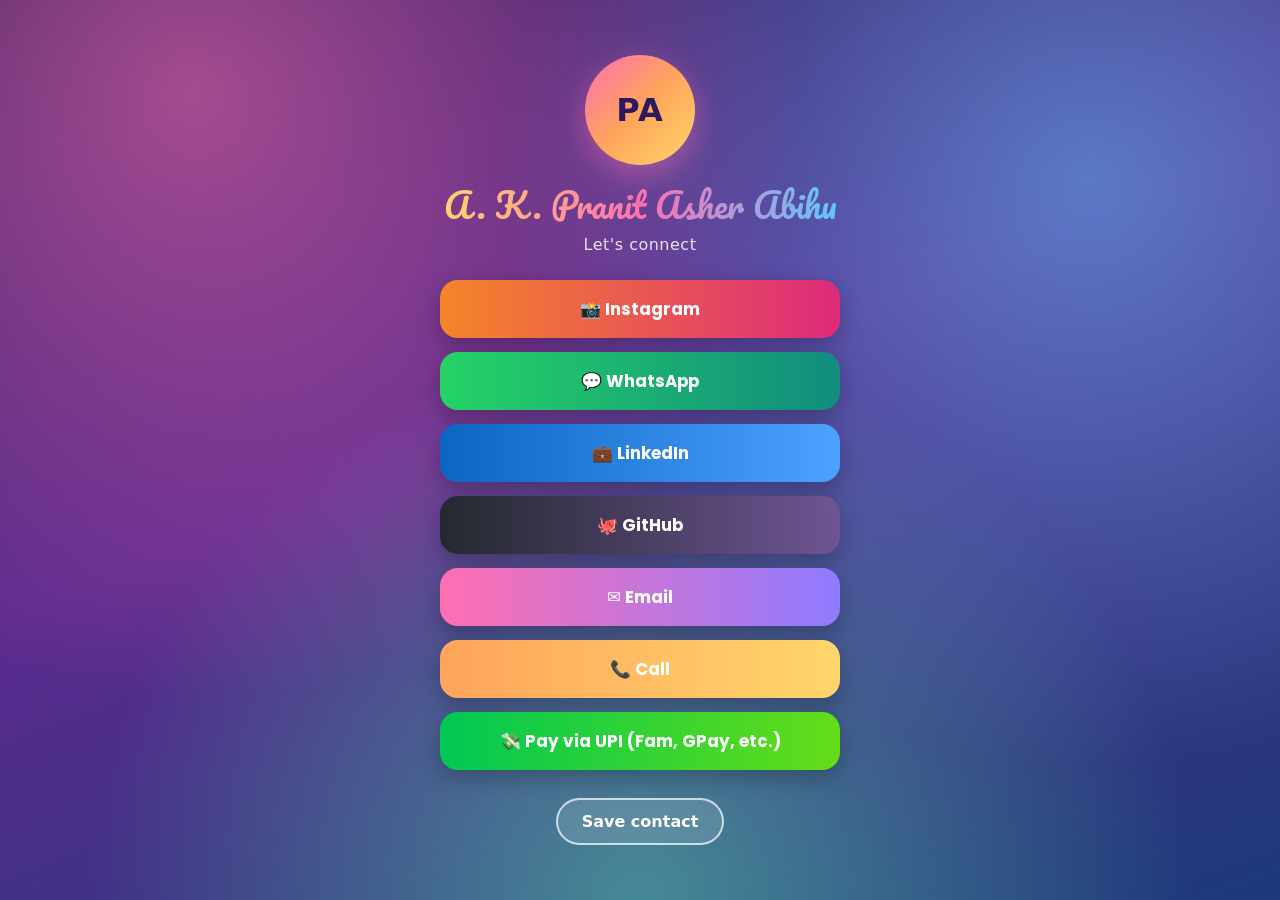
==== connect/index.html @ 3458e964 "Use Pacifico and Poppins fonts on connect page Co-Authored-By: Claude Haiku 5.5 <noreply@anthropic.c" ====
<!DOCTYPE html>
<html lang="en">
<head>
  <meta charset="UTF-8" />
  <meta name="viewport" content="width=device-width, initial-scale=1.0" />
  <title>Pranit Asher Abihu · Connect</title>
  <link rel="preconnect" href="https://fonts.googleapis.com" />
  <link rel="preconnect" href="https://fonts.gstatic.com" crossorigin />
  <link href="https://fonts.googleapis.com/css2?family=Pacifico&family=Poppins:wght@600;700&display=swap" rel="stylesheet" />
  <link rel="stylesheet" href="style.css" />
</head>
<body>
  <main class="wrap">
    <div class="avatar">PA<img src="photo.jpg" alt="Pranit Asher Abihu" onerror="this.remove()"></div>
    <h1>A. K. Pranit Asher Abihu</h1>
    <p class="sub">Let's connect</p>

    <nav class="links">
      <a class="instagram" href="https://www.instagram.com/may.be_pranit" target="_blank" rel="noopener">📸 Instagram</a>
      <a class="whatsapp" href="https://wa.me/919445033990" target="_blank" rel="noopener">💬 WhatsApp</a>
      <a class="linkedin" href="https://www.linkedin.com/in/pranit-asher-abihu-a-k-" target="_blank" rel="noopener">💼 LinkedIn</a>
      <a class="github" href="https://github.com/abihuFalca" target="_blank" rel="noopener">🐙 GitHub</a>
      <a class="email" href="mailto:akpranit6@gmail.com">✉️ Email</a>
      <a class="phone" href="tel:+919445033990">📞 Call</a>
      <a class="pay" href="upi://pay?pa=9445033990@fam&pn=A%20K%20Pranit%20Asher%20Abihu&cu=INR">💸 Pay via UPI (Fam, GPay, etc.)</a>
    </nav>

    <a class="save" href="contact.vcf" download="Pranit_Asher_Abihu.vcf">Save contact</a>
  </main>
</body>
</html>
---- connect/style.css ----
* { box-sizing: border-box; margin: 0; padding: 0; }

:root {
  --pink: #ff6fb1;
  --orange: #ffa45b;
  --yellow: #ffd66b;
  --purple: #8f7bff;
  --blue: #5ec8ff;
  --green: #5ff0b0;
}

body {
  font-family: "Segoe UI", system-ui, -apple-system, Roboto, Arial, sans-serif;
  min-height: 100vh;
  display: flex;
  align-items: center;
  justify-content: center;
  padding: 28px 20px;
  color: #fff;
  background:
    radial-gradient(circle at 15% 10%, rgba(255, 111, 177, 0.55), transparent 45%),
    radial-gradient(circle at 85% 20%, rgba(94, 200, 255, 0.5), transparent 45%),
    radial-gradient(circle at 50% 100%, rgba(95, 240, 176, 0.45), transparent 50%),
    linear-gradient(160deg, #2b1b5c 0%, #5b2a8f 45%, #1d3a7a 100%);
  background-attachment: fixed;
}

.wrap {
  width: 100%;
  max-width: 400px;
  text-align: center;
}

.avatar {
  width: 110px; height: 110px; margin: 0 auto 18px;
  border-radius: 50%;
  background: linear-gradient(135deg, var(--pink), var(--orange), var(--yellow));
  padding: 4px;
  box-shadow: 0 10px 30px rgba(255, 111, 177, 0.45);
  display: flex; align-items: center; justify-content: center;
  font-size: 2rem; font-weight: 800; color: #2b1b5c;
  letter-spacing: 1px;
}

h1 {
  font-family: "Pacifico", cursive;
  font-size: 2.1rem; font-weight: 400; line-height: 1.3;
  background: linear-gradient(90deg, var(--yellow), var(--pink), var(--blue));
  -webkit-background-clip: text; background-clip: text; color: transparent;
}

.avatar { position: relative; overflow: hidden; }
.avatar img {
  position: absolute; inset: 0;
  width: 100%; height: 100%;
  border-radius: 50%; object-fit: cover;
}

.sub {
  margin: 8px 0 26px;
  color: rgba(255, 255, 255, 0.85);
  font-size: 1rem;
  letter-spacing: 0.5px;
}

.links { display: flex; flex-direction: column; gap: 14px; }

.links a {
  font-family: "Poppins", system-ui, sans-serif;
  display: flex; align-items: center; justify-content: center; gap: 10px;
  padding: 16px 20px;
  border-radius: 18px;
  color: #fff;
  text-decoration: none;
  font-weight: 700;
  font-size: 1.05rem;
  background: linear-gradient(90deg, var(--c1), var(--c2));
  box-shadow: 0 8px 22px rgba(0, 0, 0, 0.25);
  transition: transform 0.15s ease, box-shadow 0.15s ease, filter 0.15s ease;
}
.links a:hover {
  transform: translateY(-3px) scale(1.01);
  box-shadow: 0 14px 28px rgba(0, 0, 0, 0.3);
  filter: brightness(1.08);
  text-decoration: none;
}
.links a:active { transform: scale(0.98); }

/* Each button gets its own colour pair */
.instagram { --c1: #f58529; --c2: #dd2a7b; }
.whatsapp  { --c1: #25d366; --c2: #128c7e; }
.linkedin  { --c1: #0a66c2; --c2: #4ea1ff; }
.github    { --c1: #24292f; --c2: #6e5494; }
.email     { --c1: #ff6fb1; --c2: #8f7bff; }
.phone     { --c1: #ffa45b; --c2: #ffd66b; color: #2b1b5c; }
.pay       { --c1: #00c853; --c2: #64dd17; }

.save {
  display: inline-block;
  margin-top: 28px;
  padding: 12px 24px;
  border-radius: 999px;
  border: 2px solid rgba(255, 255, 255, 0.7);
  color: #fff;
  text-decoration: none;
  font-weight: 700;
  background: rgba(255, 255, 255, 0.12);
  backdrop-filter: blur(6px);
  transition: background 0.15s ease;
}
.save:hover { background: rgba(255, 255, 255, 0.25); text-decoration: none; }
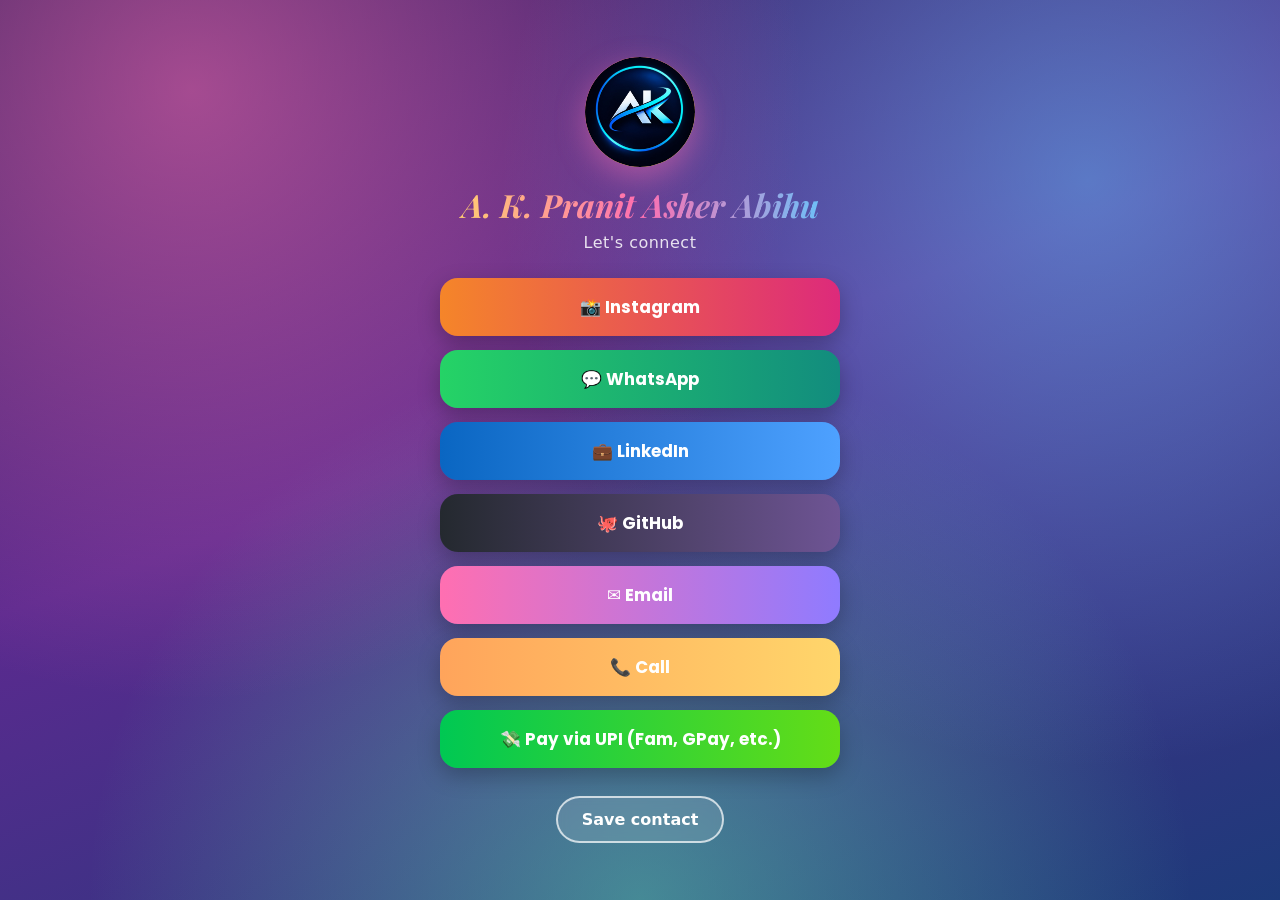
==== commit 42ee2b48: "Switch name to Playfair Display and show logo as fallback picture Co-Authored-By: Claude Haiku 5.5 <" ====
--- a/connect/index.html
+++ b/connect/index.html
@@ -6,12 +6,12 @@
   <title>Pranit Asher Abihu · Connect</title>
   <link rel="preconnect" href="https://fonts.googleapis.com" />
   <link rel="preconnect" href="https://fonts.gstatic.com" crossorigin />
-  <link href="https://fonts.googleapis.com/css2?family=Pacifico&family=Poppins:wght@600;700&display=swap" rel="stylesheet" />
+  <link href="https://fonts.googleapis.com/css2?family=Playfair+Display:ital,wght@0,700;1,700&family=Poppins:wght@600;700&display=swap" rel="stylesheet" />
   <link rel="stylesheet" href="style.css" />
 </head>
 <body>
   <main class="wrap">
-    <div class="avatar">PA<img src="photo.jpg" alt="Pranit Asher Abihu" onerror="this.remove()"></div>
+    <div class="avatar">PA<img src="photo.jpg" alt="Pranit Asher Abihu" onerror="this.onerror=null;this.src='logo.jpg'"></div>
     <h1>A. K. Pranit Asher Abihu</h1>
     <p class="sub">Let's connect</p>
 
--- a/connect/style.css
+++ b/connect/style.css
@@ -43,8 +43,8 @@
 }
 
 h1 {
-  font-family: "Pacifico", cursive;
-  font-size: 2.1rem; font-weight: 400; line-height: 1.3;
+  font-family: "Playfair Display", Georgia, serif;
+  font-size: 2rem; font-weight: 700; font-style: italic; line-height: 1.25;
   background: linear-gradient(90deg, var(--yellow), var(--pink), var(--blue));
   -webkit-background-clip: text; background-clip: text; color: transparent;
 }
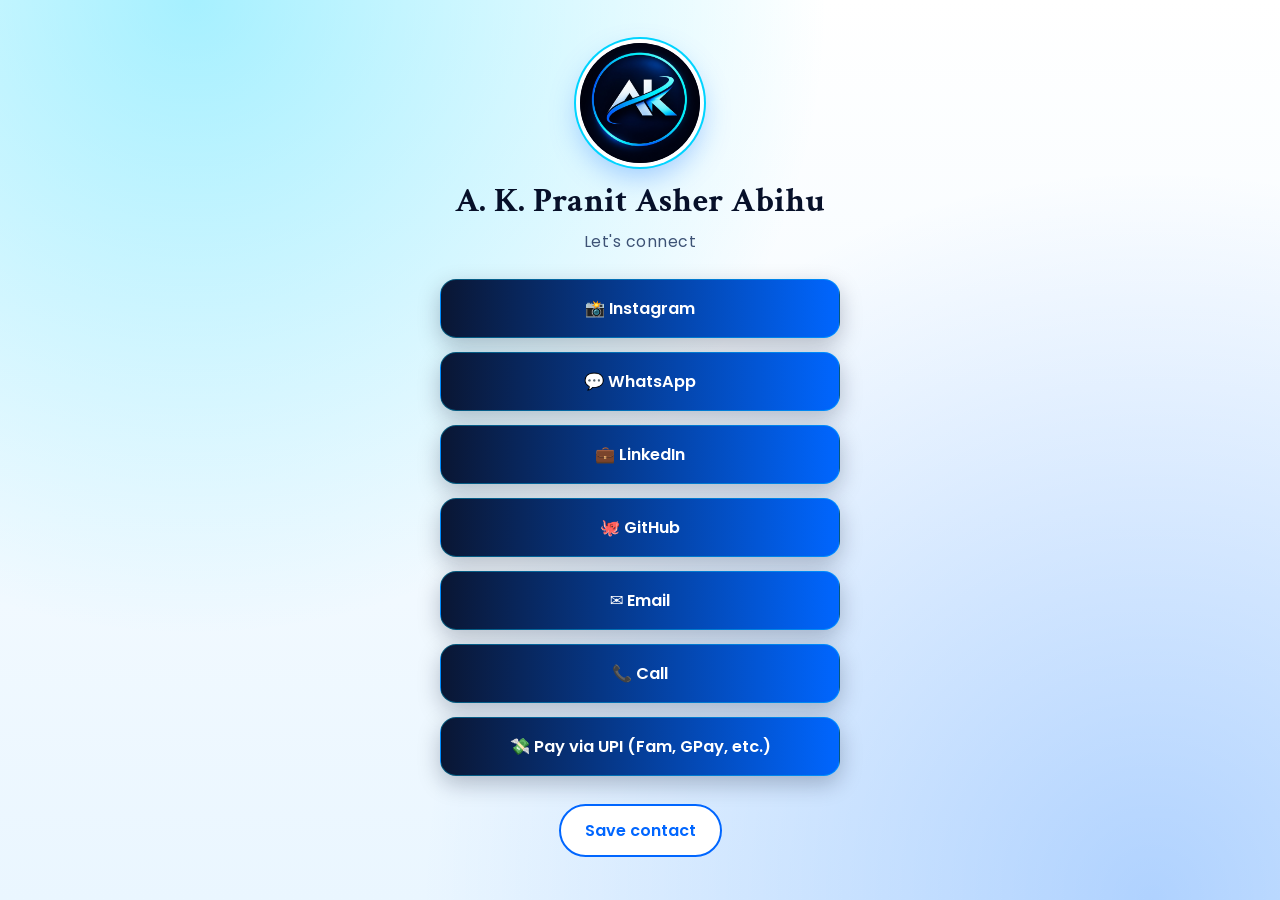
==== commit b776fca7: "Restyle connect page to match logo colours and use Book Antique font Co-Authored-By: Claude Haiku 5." ====
--- a/connect/index.html
+++ b/connect/index.html
@@ -6,7 +6,7 @@
   <title>Pranit Asher Abihu · Connect</title>
   <link rel="preconnect" href="https://fonts.googleapis.com" />
   <link rel="preconnect" href="https://fonts.gstatic.com" crossorigin />
-  <link href="https://fonts.googleapis.com/css2?family=Playfair+Display:ital,wght@0,700;1,700&family=Poppins:wght@600;700&display=swap" rel="stylesheet" />
+  <link href="https://fonts.googleapis.com/css2?family=Crimson+Text:wght@600;700&family=Poppins:wght@400;600;700&display=swap" rel="stylesheet" />
   <link rel="stylesheet" href="style.css" />
 </head>
 <body>
--- a/connect/style.css
+++ b/connect/style.css
@@ -1,27 +1,26 @@
 * { box-sizing: border-box; margin: 0; padding: 0; }
 
 :root {
-  --pink: #ff6fb1;
-  --orange: #ffa45b;
-  --yellow: #ffd66b;
-  --purple: #8f7bff;
-  --blue: #5ec8ff;
-  --green: #5ff0b0;
+  --navy: #071029;
+  --navy-2: #0a1633;
+  --blue: #0066ff;
+  --cyan: #00d4ff;
+  --ice: #eaf6ff;
+  --muted: #3d5275;
 }
 
 body {
-  font-family: "Segoe UI", system-ui, -apple-system, Roboto, Arial, sans-serif;
+  font-family: "Poppins", system-ui, sans-serif;
   min-height: 100vh;
   display: flex;
   align-items: center;
   justify-content: center;
   padding: 28px 20px;
-  color: #fff;
+  color: var(--navy);
   background:
-    radial-gradient(circle at 15% 10%, rgba(255, 111, 177, 0.55), transparent 45%),
-    radial-gradient(circle at 85% 20%, rgba(94, 200, 255, 0.5), transparent 45%),
-    radial-gradient(circle at 50% 100%, rgba(95, 240, 176, 0.45), transparent 50%),
-    linear-gradient(160deg, #2b1b5c 0%, #5b2a8f 45%, #1d3a7a 100%);
+    radial-gradient(circle at 15% 0%, rgba(0, 212, 255, 0.35), transparent 45%),
+    radial-gradient(circle at 90% 100%, rgba(0, 102, 255, 0.25), transparent 50%),
+    linear-gradient(180deg, #ffffff 0%, var(--ice) 100%);
   background-attachment: fixed;
 }
 
@@ -32,80 +31,73 @@
 }
 
 .avatar {
-  width: 110px; height: 110px; margin: 0 auto 18px;
+  position: relative; overflow: hidden;
+  width: 120px; height: 120px; margin: 0 auto 18px;
   border-radius: 50%;
-  background: linear-gradient(135deg, var(--pink), var(--orange), var(--yellow));
+  background: var(--navy);
   padding: 4px;
-  box-shadow: 0 10px 30px rgba(255, 111, 177, 0.45);
+  box-shadow: 0 0 0 4px #ffffff, 0 0 0 6px var(--cyan), 0 12px 30px rgba(0, 102, 255, 0.35);
   display: flex; align-items: center; justify-content: center;
-  font-size: 2rem; font-weight: 800; color: #2b1b5c;
-  letter-spacing: 1px;
+  font-size: 2rem; font-weight: 700; color: var(--cyan);
 }
-
-h1 {
-  font-family: "Playfair Display", Georgia, serif;
-  font-size: 2rem; font-weight: 700; font-style: italic; line-height: 1.25;
-  background: linear-gradient(90deg, var(--yellow), var(--pink), var(--blue));
-  -webkit-background-clip: text; background-clip: text; color: transparent;
-}
-
-.avatar { position: relative; overflow: hidden; }
 .avatar img {
   position: absolute; inset: 0;
   width: 100%; height: 100%;
   border-radius: 50%; object-fit: cover;
 }
 
+/* Book Antique first (on Windows); fallbacks look similar on other devices */
+h1 {
+  font-family: "Book Antique", "Palatino Linotype", "Book Antiqua", Palatino, "Crimson Text", Georgia, serif;
+  font-size: 2.1rem; font-weight: 700; line-height: 1.2;
+  color: var(--navy);
+  letter-spacing: 0.3px;
+}
+
 .sub {
   margin: 8px 0 26px;
-  color: rgba(255, 255, 255, 0.85);
-  font-size: 1rem;
+  color: var(--muted);
+  font-size: 0.98rem;
   letter-spacing: 0.5px;
 }
 
 .links { display: flex; flex-direction: column; gap: 14px; }
 
 .links a {
-  font-family: "Poppins", system-ui, sans-serif;
   display: flex; align-items: center; justify-content: center; gap: 10px;
   padding: 16px 20px;
-  border-radius: 18px;
-  color: #fff;
+  border-radius: 16px;
+  color: #ffffff;
   text-decoration: none;
-  font-weight: 700;
-  font-size: 1.05rem;
-  background: linear-gradient(90deg, var(--c1), var(--c2));
-  box-shadow: 0 8px 22px rgba(0, 0, 0, 0.25);
+  font-weight: 600;
+  font-size: 1.02rem;
+  background: linear-gradient(90deg, var(--navy-2), var(--blue));
+  box-shadow: 0 8px 22px rgba(7, 16, 41, 0.25);
+  border: 1px solid rgba(0, 212, 255, 0.35);
   transition: transform 0.15s ease, box-shadow 0.15s ease, filter 0.15s ease;
 }
 .links a:hover {
-  transform: translateY(-3px) scale(1.01);
-  box-shadow: 0 14px 28px rgba(0, 0, 0, 0.3);
-  filter: brightness(1.08);
+  transform: translateY(-3px);
+  box-shadow: 0 14px 28px rgba(0, 102, 255, 0.35);
+  filter: brightness(1.1);
   text-decoration: none;
 }
 .links a:active { transform: scale(0.98); }
 
-/* Each button gets its own colour pair */
-.instagram { --c1: #f58529; --c2: #dd2a7b; }
-.whatsapp  { --c1: #25d366; --c2: #128c7e; }
-.linkedin  { --c1: #0a66c2; --c2: #4ea1ff; }
-.github    { --c1: #24292f; --c2: #6e5494; }
-.email     { --c1: #ff6fb1; --c2: #8f7bff; }
-.phone     { --c1: #ffa45b; --c2: #ffd66b; color: #2b1b5c; }
-.pay       { --c1: #00c853; --c2: #64dd17; }
+/* Pay and Call use the logo's cyan for emphasis */
+.pay   { background: linear-gradient(90deg, var(--blue), var(--cyan)); }
+.phone { background: linear-gradient(90deg, var(--cyan), #7fe9ff); color: var(--navy); }
 
 .save {
   display: inline-block;
   margin-top: 28px;
   padding: 12px 24px;
   border-radius: 999px;
-  border: 2px solid rgba(255, 255, 255, 0.7);
-  color: #fff;
+  border: 2px solid var(--blue);
+  color: var(--blue);
   text-decoration: none;
-  font-weight: 700;
-  background: rgba(255, 255, 255, 0.12);
-  backdrop-filter: blur(6px);
+  font-weight: 600;
+  background: #ffffff;
   transition: background 0.15s ease;
 }
-.save:hover { background: rgba(255, 255, 255, 0.25); text-decoration: none; }
+.save:hover { background: var(--ice); text-decoration: none; }
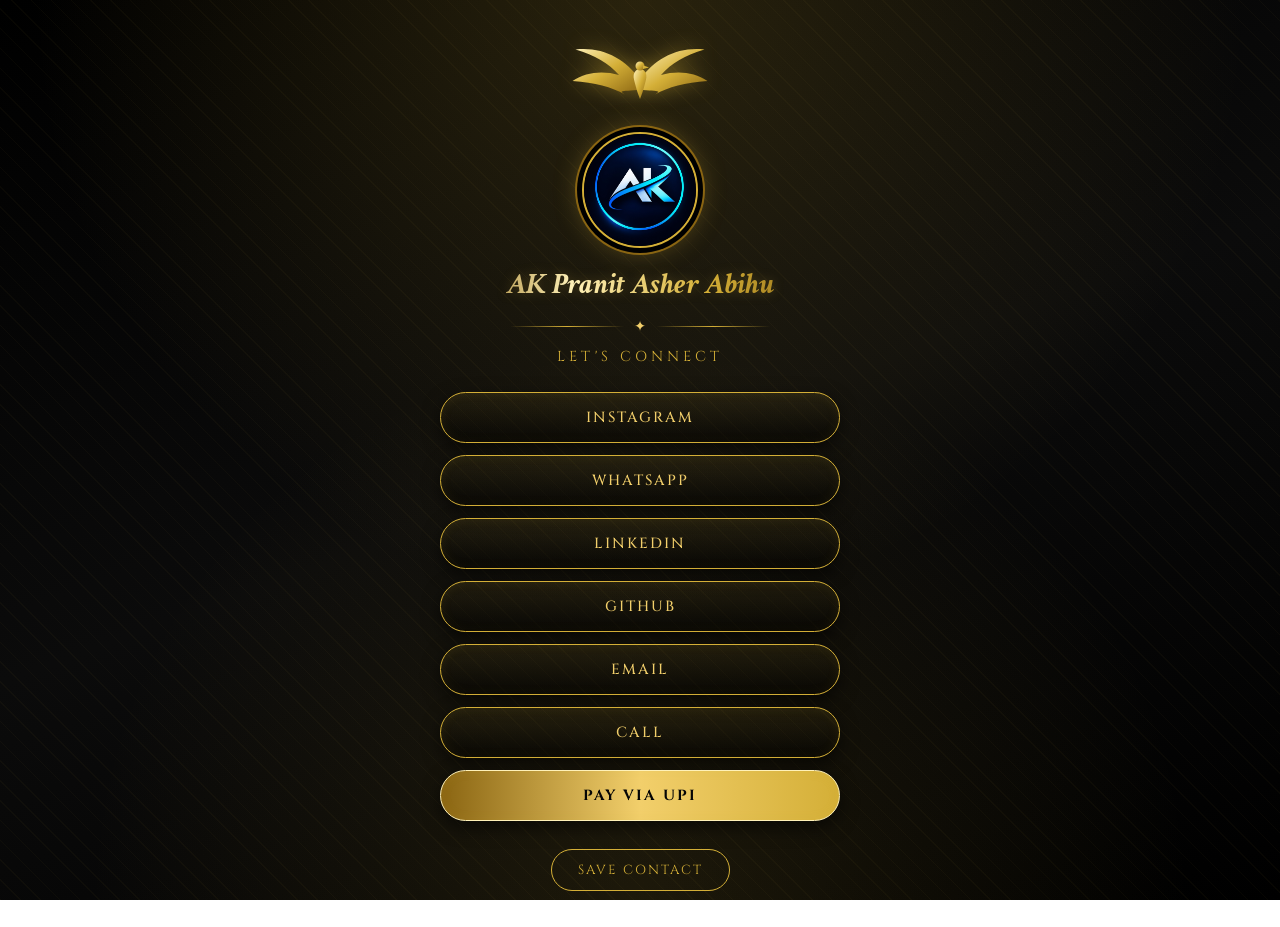
==== commit 7c265a55: "Restyle connect page in black and gold with bird emblem Co-Authored-By: Claude Haiku 5.5 <noreply@an" ====
--- a/connect/index.html
+++ b/connect/index.html
@@ -3,26 +3,51 @@
 <head>
   <meta charset="UTF-8" />
   <meta name="viewport" content="width=device-width, initial-scale=1.0" />
-  <title>Pranit Asher Abihu · Connect</title>
+  <title>AK Pranit Asher Abihu · Connect</title>
   <link rel="preconnect" href="https://fonts.googleapis.com" />
   <link rel="preconnect" href="https://fonts.gstatic.com" crossorigin />
-  <link href="https://fonts.googleapis.com/css2?family=Crimson+Text:wght@600;700&family=Poppins:wght@400;600;700&display=swap" rel="stylesheet" />
+  <link href="https://fonts.googleapis.com/css2?family=Cinzel:wght@500;700&family=Crimson+Text:ital,wght@0,600;1,600;1,700&family=Poppins:wght@400;600&display=swap" rel="stylesheet" />
   <link rel="stylesheet" href="style.css" />
 </head>
 <body>
   <main class="wrap">
-    <div class="avatar">PA<img src="photo.jpg" alt="Pranit Asher Abihu" onerror="this.onerror=null;this.src='logo.jpg'"></div>
-    <h1>A. K. Pranit Asher Abihu</h1>
-    <p class="sub">Let's connect</p>
+
+    <!-- Gold bird emblem -->
+    <svg class="bird" viewBox="0 0 200 120" aria-hidden="true">
+      <defs>
+        <linearGradient id="g" x1="0" y1="0" x2="1" y2="1">
+          <stop offset="0" stop-color="#fff1b8" />
+          <stop offset="0.5" stop-color="#d4af37" />
+          <stop offset="1" stop-color="#8a6512" />
+        </linearGradient>
+      </defs>
+      <!-- left wing -->
+      <path d="M100 58 C80 30 50 14 14 18 C40 26 58 36 72 52 C50 46 28 48 10 60 C40 62 62 68 80 78 C70 72 78 74 96 72 Z" fill="url(#g)" />
+      <!-- right wing -->
+      <path d="M100 58 C120 30 150 14 186 18 C160 26 142 36 128 52 C150 46 172 48 190 60 C160 62 138 68 120 78 C130 72 122 74 104 72 Z" fill="url(#g)" />
+      <!-- body and head -->
+      <path d="M100 44 C94 44 90 50 92 58 C94 66 96 74 100 84 C104 74 106 66 108 58 C110 50 106 44 100 44 Z" fill="url(#g)" />
+      <circle cx="100" cy="40" r="6" fill="url(#g)" />
+      <path d="M104 39 L112 42 L104 44 Z" fill="#d4af37" />
+    </svg>
+
+    <div class="avatar">
+      <span>AK</span>
+      <img src="photo.jpg" alt="AK Pranit Asher Abihu" onerror="this.onerror=null;this.src='logo.jpg'" />
+    </div>
+
+    <h1>AK Pranit Asher Abihu</h1>
+    <div class="divider"><span>✦</span></div>
+    <p class="sub">Let's Connect</p>
 
     <nav class="links">
-      <a class="instagram" href="https://www.instagram.com/may.be_pranit" target="_blank" rel="noopener">📸 Instagram</a>
-      <a class="whatsapp" href="https://wa.me/919445033990" target="_blank" rel="noopener">💬 WhatsApp</a>
-      <a class="linkedin" href="https://www.linkedin.com/in/pranit-asher-abihu-a-k-" target="_blank" rel="noopener">💼 LinkedIn</a>
-      <a class="github" href="https://github.com/abihuFalca" target="_blank" rel="noopener">🐙 GitHub</a>
-      <a class="email" href="mailto:akpranit6@gmail.com">✉️ Email</a>
-      <a class="phone" href="tel:+919445033990">📞 Call</a>
-      <a class="pay" href="upi://pay?pa=9445033990@fam&pn=A%20K%20Pranit%20Asher%20Abihu&cu=INR">💸 Pay via UPI (Fam, GPay, etc.)</a>
+      <a href="https://www.instagram.com/may.be_pranit" target="_blank" rel="noopener">Instagram</a>
+      <a href="https://wa.me/919445033990" target="_blank" rel="noopener">WhatsApp</a>
+      <a href="https://www.linkedin.com/in/pranit-asher-abihu-a-k-" target="_blank" rel="noopener">LinkedIn</a>
+      <a href="https://github.com/abihuFalca" target="_blank" rel="noopener">GitHub</a>
+      <a href="mailto:akpranit6@gmail.com">Email</a>
+      <a href="tel:+919445033990">Call</a>
+      <a class="pay" href="upi://pay?pa=9445033990@fam&pn=A%20K%20Pranit%20Asher%20Abihu&cu=INR">Pay via UPI</a>
     </nav>
 
     <a class="save" href="contact.vcf" download="Pranit_Asher_Abihu.vcf">Save contact</a>
--- a/connect/style.css
+++ b/connect/style.css
@@ -1,12 +1,11 @@
 * { box-sizing: border-box; margin: 0; padding: 0; }
 
 :root {
-  --navy: #071029;
-  --navy-2: #0a1633;
-  --blue: #0066ff;
-  --cyan: #00d4ff;
-  --ice: #eaf6ff;
-  --muted: #3d5275;
+  --gold-1: #fff1b8;
+  --gold-2: #f2cf6b;
+  --gold-3: #d4af37;
+  --gold-4: #8a6512;
+  --black: #050505;
 }
 
 body {
@@ -15,12 +14,13 @@
   display: flex;
   align-items: center;
   justify-content: center;
-  padding: 28px 20px;
-  color: var(--navy);
+  padding: 36px 20px;
+  color: var(--gold-2);
   background:
-    radial-gradient(circle at 15% 0%, rgba(0, 212, 255, 0.35), transparent 45%),
-    radial-gradient(circle at 90% 100%, rgba(0, 102, 255, 0.25), transparent 50%),
-    linear-gradient(180deg, #ffffff 0%, var(--ice) 100%);
+    radial-gradient(circle at 50% 0%, rgba(212, 175, 55, 0.18), transparent 55%),
+    radial-gradient(circle at 50% 100%, rgba(212, 175, 55, 0.12), transparent 50%),
+    repeating-linear-gradient(45deg, rgba(212, 175, 55, 0.035) 0 1px, transparent 1px 14px),
+    linear-gradient(160deg, #000 0%, #0b0b0b 50%, #000 100%);
   background-attachment: fixed;
 }
 
@@ -30,15 +30,23 @@
   text-align: center;
 }
 
+/* Bird emblem */
+.bird {
+  width: 150px; height: auto; display: block; margin: 0 auto 6px;
+  filter: drop-shadow(0 0 10px rgba(212, 175, 55, 0.45));
+}
+
+/* Photo / logo in a gold ring */
 .avatar {
   position: relative; overflow: hidden;
-  width: 120px; height: 120px; margin: 0 auto 18px;
+  width: 116px; height: 116px; margin: 0 auto 18px;
   border-radius: 50%;
-  background: var(--navy);
-  padding: 4px;
-  box-shadow: 0 0 0 4px #ffffff, 0 0 0 6px var(--cyan), 0 12px 30px rgba(0, 102, 255, 0.35);
+  background: #000;
+  border: 2px solid var(--gold-3);
+  box-shadow: 0 0 0 5px #000, 0 0 0 7px var(--gold-4), 0 0 28px rgba(212, 175, 55, 0.45);
   display: flex; align-items: center; justify-content: center;
-  font-size: 2rem; font-weight: 700; color: var(--cyan);
+  font-family: "Cinzel", Georgia, serif; font-size: 1.8rem; font-weight: 700;
+  color: var(--gold-2);
 }
 .avatar img {
   position: absolute; inset: 0;
@@ -46,58 +54,77 @@
   border-radius: 50%; object-fit: cover;
 }
 
-/* Book Antique first (on Windows); fallbacks look similar on other devices */
 h1 {
   font-family: "Book Antique", "Palatino Linotype", "Book Antiqua", Palatino, "Crimson Text", Georgia, serif;
-  font-size: 2.1rem; font-weight: 700; line-height: 1.2;
-  color: var(--navy);
-  letter-spacing: 0.3px;
+  font-style: italic;
+  font-size: 1.9rem; font-weight: 700; line-height: 1.2;
+  background: linear-gradient(90deg, var(--gold-4), var(--gold-1), var(--gold-3), var(--gold-4));
+  -webkit-background-clip: text; background-clip: text; color: transparent;
+  filter: drop-shadow(0 0 6px rgba(212, 175, 55, 0.25));
 }
 
+/* Gold divider with a diamond */
+.divider {
+  display: flex; align-items: center; gap: 10px;
+  margin: 14px auto 10px; max-width: 260px;
+}
+.divider::before, .divider::after {
+  content: ""; flex: 1; height: 1px;
+  background: linear-gradient(90deg, transparent, var(--gold-3), transparent);
+}
+.divider span { color: var(--gold-2); font-size: 0.9rem; }
+
 .sub {
-  margin: 8px 0 26px;
-  color: var(--muted);
-  font-size: 0.98rem;
-  letter-spacing: 0.5px;
+  font-family: "Cinzel", Georgia, serif;
+  letter-spacing: 4px; text-transform: uppercase;
+  font-size: 0.9rem; color: var(--gold-3);
+  margin-bottom: 26px;
 }
 
-.links { display: flex; flex-direction: column; gap: 14px; }
+.links { display: flex; flex-direction: column; gap: 12px; }
 
 .links a {
-  display: flex; align-items: center; justify-content: center; gap: 10px;
-  padding: 16px 20px;
-  border-radius: 16px;
-  color: #ffffff;
+  display: block;
+  padding: 15px 20px;
+  border-radius: 999px;
+  border: 1px solid var(--gold-3);
+  color: var(--gold-2);
+  background: linear-gradient(180deg, rgba(212, 175, 55, 0.08), rgba(0, 0, 0, 0.6));
   text-decoration: none;
-  font-weight: 600;
-  font-size: 1.02rem;
-  background: linear-gradient(90deg, var(--navy-2), var(--blue));
-  box-shadow: 0 8px 22px rgba(7, 16, 41, 0.25);
-  border: 1px solid rgba(0, 212, 255, 0.35);
-  transition: transform 0.15s ease, box-shadow 0.15s ease, filter 0.15s ease;
+  font-family: "Cinzel", Georgia, serif;
+  font-weight: 500;
+  letter-spacing: 2px;
+  text-transform: uppercase;
+  font-size: 0.92rem;
+  box-shadow: inset 0 0 12px rgba(212, 175, 55, 0.08), 0 6px 18px rgba(0, 0, 0, 0.6);
+  transition: background 0.2s ease, color 0.2s ease, box-shadow 0.2s ease, transform 0.15s ease;
 }
 .links a:hover {
-  transform: translateY(-3px);
-  box-shadow: 0 14px 28px rgba(0, 102, 255, 0.35);
-  filter: brightness(1.1);
+  background: linear-gradient(90deg, var(--gold-4), var(--gold-2), var(--gold-4));
+  color: var(--black);
+  box-shadow: 0 0 22px rgba(212, 175, 55, 0.55);
+  transform: translateY(-2px);
   text-decoration: none;
 }
 .links a:active { transform: scale(0.98); }
 
-/* Pay and Call use the logo's cyan for emphasis */
-.pay   { background: linear-gradient(90deg, var(--blue), var(--cyan)); }
-.phone { background: linear-gradient(90deg, var(--cyan), #7fe9ff); color: var(--navy); }
+/* Pay button is the one filled gold */
+.links a.pay {
+  background: linear-gradient(90deg, var(--gold-4), var(--gold-2), var(--gold-3));
+  color: var(--black);
+  font-weight: 700;
+  border-color: var(--gold-1);
+}
 
 .save {
   display: inline-block;
   margin-top: 28px;
-  padding: 12px 24px;
+  padding: 11px 26px;
   border-radius: 999px;
-  border: 2px solid var(--blue);
-  color: var(--blue);
+  border: 1px solid var(--gold-3);
+  color: var(--gold-3);
   text-decoration: none;
-  font-weight: 600;
-  background: #ffffff;
-  transition: background 0.15s ease;
+  font-family: "Cinzel", Georgia, serif;
+  letter-spacing: 2px; text-transform: uppercase; font-size: 0.82rem;
 }
-.save:hover { background: var(--ice); text-decoration: none; }
+.save:hover { background: rgba(212, 175, 55, 0.12); text-decoration: none; }
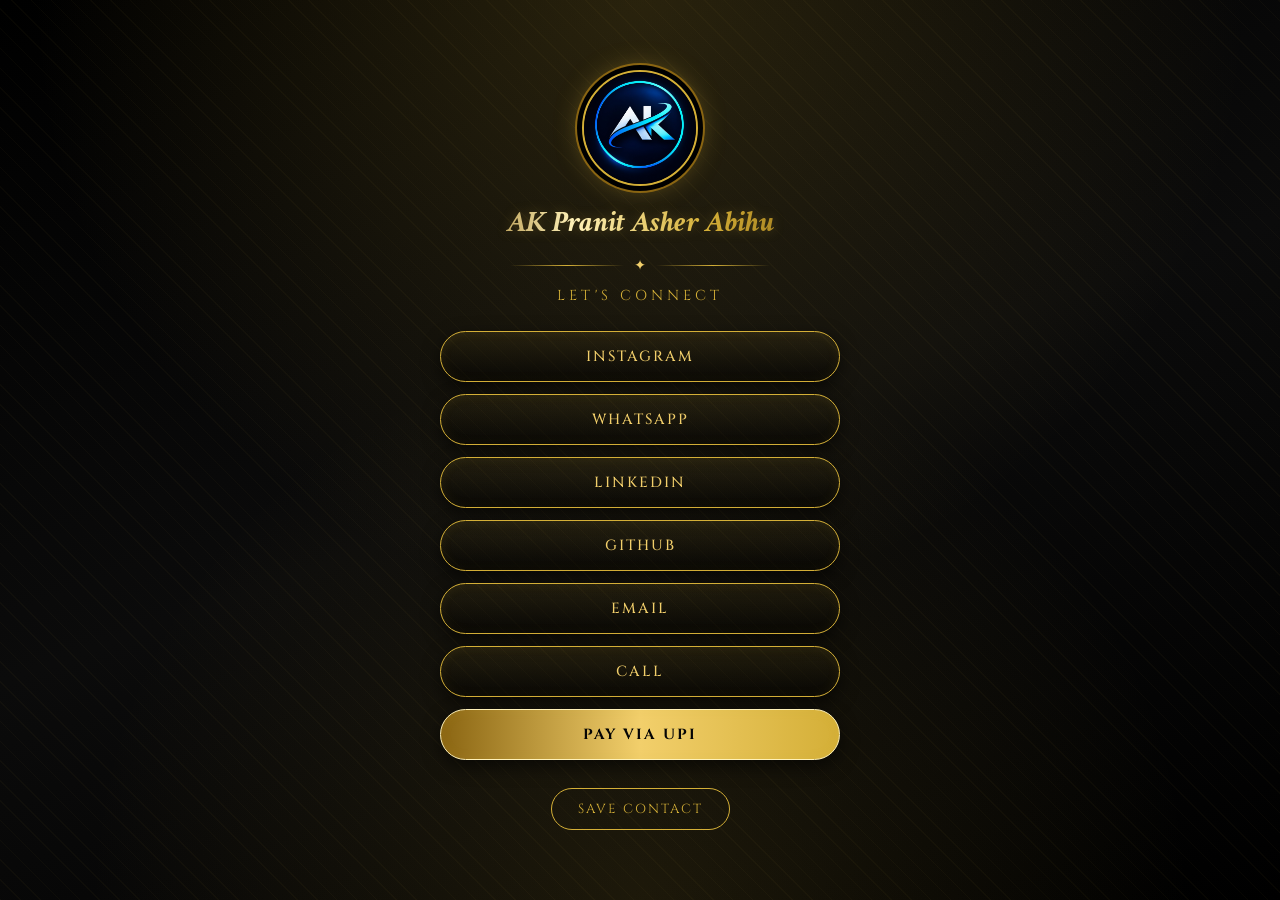
==== commit 48357fc5: "Remove bird emblem from connect page Co-Authored-By: Claude Haiku 5.5 <noreply@anthropic.com>" ====
--- a/connect/index.html
+++ b/connect/index.html
@@ -11,25 +11,6 @@
 </head>
 <body>
   <main class="wrap">
-
-    <!-- Gold bird emblem -->
-    <svg class="bird" viewBox="0 0 200 120" aria-hidden="true">
-      <defs>
-        <linearGradient id="g" x1="0" y1="0" x2="1" y2="1">
-          <stop offset="0" stop-color="#fff1b8" />
-          <stop offset="0.5" stop-color="#d4af37" />
-          <stop offset="1" stop-color="#8a6512" />
-        </linearGradient>
-      </defs>
-      <!-- left wing -->
-      <path d="M100 58 C80 30 50 14 14 18 C40 26 58 36 72 52 C50 46 28 48 10 60 C40 62 62 68 80 78 C70 72 78 74 96 72 Z" fill="url(#g)" />
-      <!-- right wing -->
-      <path d="M100 58 C120 30 150 14 186 18 C160 26 142 36 128 52 C150 46 172 48 190 60 C160 62 138 68 120 78 C130 72 122 74 104 72 Z" fill="url(#g)" />
-      <!-- body and head -->
-      <path d="M100 44 C94 44 90 50 92 58 C94 66 96 74 100 84 C104 74 106 66 108 58 C110 50 106 44 100 44 Z" fill="url(#g)" />
-      <circle cx="100" cy="40" r="6" fill="url(#g)" />
-      <path d="M104 39 L112 42 L104 44 Z" fill="#d4af37" />
-    </svg>
 
     <div class="avatar">
       <span>AK</span>
--- a/connect/style.css
+++ b/connect/style.css
@@ -28,12 +28,6 @@
   width: 100%;
   max-width: 400px;
   text-align: center;
-}
-
-/* Bird emblem */
-.bird {
-  width: 150px; height: auto; display: block; margin: 0 auto 6px;
-  filter: drop-shadow(0 0 10px rgba(212, 175, 55, 0.45));
 }
 
 /* Photo / logo in a gold ring */
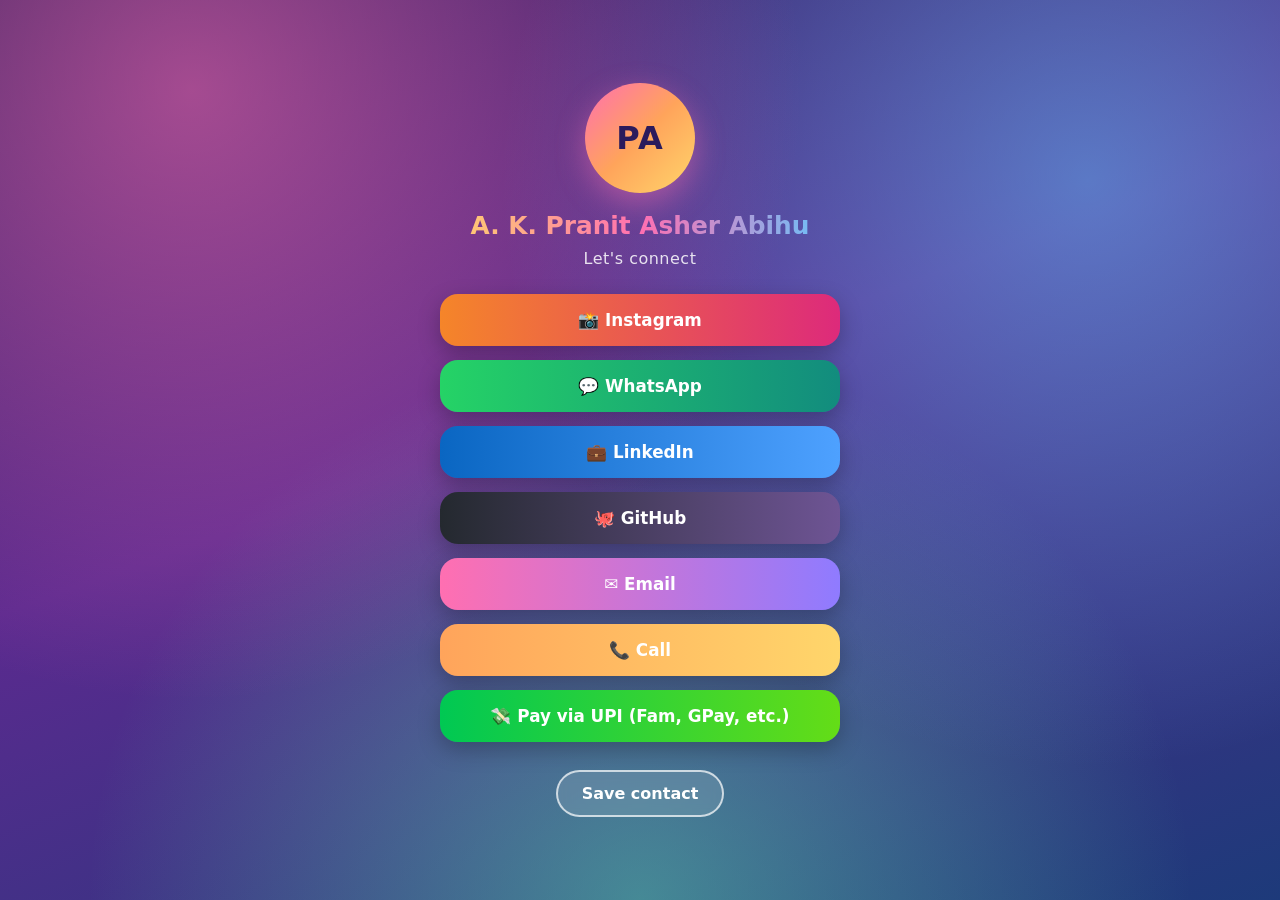
==== commit 78317697: "Restore the pink connect page design Co-Authored-By: Claude Haiku 5.5 <noreply@anthropic.com>" ====
--- a/connect/index.html
+++ b/connect/index.html
@@ -3,32 +3,23 @@
 <head>
   <meta charset="UTF-8" />
   <meta name="viewport" content="width=device-width, initial-scale=1.0" />
-  <title>AK Pranit Asher Abihu · Connect</title>
-  <link rel="preconnect" href="https://fonts.googleapis.com" />
-  <link rel="preconnect" href="https://fonts.gstatic.com" crossorigin />
-  <link href="https://fonts.googleapis.com/css2?family=Cinzel:wght@500;700&family=Crimson+Text:ital,wght@0,600;1,600;1,700&family=Poppins:wght@400;600&display=swap" rel="stylesheet" />
+  <title>Pranit Asher Abihu · Connect</title>
   <link rel="stylesheet" href="style.css" />
 </head>
 <body>
   <main class="wrap">
-
-    <div class="avatar">
-      <span>AK</span>
-      <img src="photo.jpg" alt="AK Pranit Asher Abihu" onerror="this.onerror=null;this.src='logo.jpg'" />
-    </div>
-
-    <h1>AK Pranit Asher Abihu</h1>
-    <div class="divider"><span>✦</span></div>
-    <p class="sub">Let's Connect</p>
+    <div class="avatar">PA</div>
+    <h1>A. K. Pranit Asher Abihu</h1>
+    <p class="sub">Let's connect</p>
 
     <nav class="links">
-      <a href="https://www.instagram.com/may.be_pranit" target="_blank" rel="noopener">Instagram</a>
-      <a href="https://wa.me/919445033990" target="_blank" rel="noopener">WhatsApp</a>
-      <a href="https://www.linkedin.com/in/pranit-asher-abihu-a-k-" target="_blank" rel="noopener">LinkedIn</a>
-      <a href="https://github.com/abihuFalca" target="_blank" rel="noopener">GitHub</a>
-      <a href="mailto:akpranit6@gmail.com">Email</a>
-      <a href="tel:+919445033990">Call</a>
-      <a class="pay" href="upi://pay?pa=9445033990@fam&pn=A%20K%20Pranit%20Asher%20Abihu&cu=INR">Pay via UPI</a>
+      <a class="instagram" href="https://www.instagram.com/may.be_pranit" target="_blank" rel="noopener">📸 Instagram</a>
+      <a class="whatsapp" href="https://wa.me/919445033990" target="_blank" rel="noopener">💬 WhatsApp</a>
+      <a class="linkedin" href="https://www.linkedin.com/in/pranit-asher-abihu-a-k-" target="_blank" rel="noopener">💼 LinkedIn</a>
+      <a class="github" href="https://github.com/abihuFalca" target="_blank" rel="noopener">🐙 GitHub</a>
+      <a class="email" href="mailto:akpranit6@gmail.com">✉️ Email</a>
+      <a class="phone" href="tel:+919445033990">📞 Call</a>
+      <a class="pay" href="upi://pay?pa=9445033990@fam&pn=A%20K%20Pranit%20Asher%20Abihu&cu=INR">💸 Pay via UPI (Fam, GPay, etc.)</a>
     </nav>
 
     <a class="save" href="contact.vcf" download="Pranit_Asher_Abihu.vcf">Save contact</a>
--- a/connect/style.css
+++ b/connect/style.css
@@ -1,26 +1,27 @@
 * { box-sizing: border-box; margin: 0; padding: 0; }
 
 :root {
-  --gold-1: #fff1b8;
-  --gold-2: #f2cf6b;
-  --gold-3: #d4af37;
-  --gold-4: #8a6512;
-  --black: #050505;
+  --pink: #ff6fb1;
+  --orange: #ffa45b;
+  --yellow: #ffd66b;
+  --purple: #8f7bff;
+  --blue: #5ec8ff;
+  --green: #5ff0b0;
 }
 
 body {
-  font-family: "Poppins", system-ui, sans-serif;
+  font-family: "Segoe UI", system-ui, -apple-system, Roboto, Arial, sans-serif;
   min-height: 100vh;
   display: flex;
   align-items: center;
   justify-content: center;
-  padding: 36px 20px;
-  color: var(--gold-2);
+  padding: 28px 20px;
+  color: #fff;
   background:
-    radial-gradient(circle at 50% 0%, rgba(212, 175, 55, 0.18), transparent 55%),
-    radial-gradient(circle at 50% 100%, rgba(212, 175, 55, 0.12), transparent 50%),
-    repeating-linear-gradient(45deg, rgba(212, 175, 55, 0.035) 0 1px, transparent 1px 14px),
-    linear-gradient(160deg, #000 0%, #0b0b0b 50%, #000 100%);
+    radial-gradient(circle at 15% 10%, rgba(255, 111, 177, 0.55), transparent 45%),
+    radial-gradient(circle at 85% 20%, rgba(94, 200, 255, 0.5), transparent 45%),
+    radial-gradient(circle at 50% 100%, rgba(95, 240, 176, 0.45), transparent 50%),
+    linear-gradient(160deg, #2b1b5c 0%, #5b2a8f 45%, #1d3a7a 100%);
   background-attachment: fixed;
 }
 
@@ -30,95 +31,72 @@
   text-align: center;
 }
 
-/* Photo / logo in a gold ring */
 .avatar {
-  position: relative; overflow: hidden;
-  width: 116px; height: 116px; margin: 0 auto 18px;
+  width: 110px; height: 110px; margin: 0 auto 18px;
   border-radius: 50%;
-  background: #000;
-  border: 2px solid var(--gold-3);
-  box-shadow: 0 0 0 5px #000, 0 0 0 7px var(--gold-4), 0 0 28px rgba(212, 175, 55, 0.45);
+  background: linear-gradient(135deg, var(--pink), var(--orange), var(--yellow));
+  padding: 4px;
+  box-shadow: 0 10px 30px rgba(255, 111, 177, 0.45);
   display: flex; align-items: center; justify-content: center;
-  font-family: "Cinzel", Georgia, serif; font-size: 1.8rem; font-weight: 700;
-  color: var(--gold-2);
-}
-.avatar img {
-  position: absolute; inset: 0;
-  width: 100%; height: 100%;
-  border-radius: 50%; object-fit: cover;
+  font-size: 2rem; font-weight: 800; color: #2b1b5c;
+  letter-spacing: 1px;
 }
 
 h1 {
-  font-family: "Book Antique", "Palatino Linotype", "Book Antiqua", Palatino, "Crimson Text", Georgia, serif;
-  font-style: italic;
-  font-size: 1.9rem; font-weight: 700; line-height: 1.2;
-  background: linear-gradient(90deg, var(--gold-4), var(--gold-1), var(--gold-3), var(--gold-4));
+  font-size: 1.55rem; font-weight: 800; line-height: 1.25;
+  background: linear-gradient(90deg, var(--yellow), var(--pink), var(--blue));
   -webkit-background-clip: text; background-clip: text; color: transparent;
-  filter: drop-shadow(0 0 6px rgba(212, 175, 55, 0.25));
 }
 
-/* Gold divider with a diamond */
-.divider {
-  display: flex; align-items: center; gap: 10px;
-  margin: 14px auto 10px; max-width: 260px;
-}
-.divider::before, .divider::after {
-  content: ""; flex: 1; height: 1px;
-  background: linear-gradient(90deg, transparent, var(--gold-3), transparent);
-}
-.divider span { color: var(--gold-2); font-size: 0.9rem; }
-
 .sub {
-  font-family: "Cinzel", Georgia, serif;
-  letter-spacing: 4px; text-transform: uppercase;
-  font-size: 0.9rem; color: var(--gold-3);
-  margin-bottom: 26px;
+  margin: 8px 0 26px;
+  color: rgba(255, 255, 255, 0.85);
+  font-size: 1rem;
+  letter-spacing: 0.5px;
 }
 
-.links { display: flex; flex-direction: column; gap: 12px; }
+.links { display: flex; flex-direction: column; gap: 14px; }
 
 .links a {
-  display: block;
-  padding: 15px 20px;
-  border-radius: 999px;
-  border: 1px solid var(--gold-3);
-  color: var(--gold-2);
-  background: linear-gradient(180deg, rgba(212, 175, 55, 0.08), rgba(0, 0, 0, 0.6));
+  display: flex; align-items: center; justify-content: center; gap: 10px;
+  padding: 16px 20px;
+  border-radius: 18px;
+  color: #fff;
   text-decoration: none;
-  font-family: "Cinzel", Georgia, serif;
-  font-weight: 500;
-  letter-spacing: 2px;
-  text-transform: uppercase;
-  font-size: 0.92rem;
-  box-shadow: inset 0 0 12px rgba(212, 175, 55, 0.08), 0 6px 18px rgba(0, 0, 0, 0.6);
-  transition: background 0.2s ease, color 0.2s ease, box-shadow 0.2s ease, transform 0.15s ease;
+  font-weight: 700;
+  font-size: 1.05rem;
+  background: linear-gradient(90deg, var(--c1), var(--c2));
+  box-shadow: 0 8px 22px rgba(0, 0, 0, 0.25);
+  transition: transform 0.15s ease, box-shadow 0.15s ease, filter 0.15s ease;
 }
 .links a:hover {
-  background: linear-gradient(90deg, var(--gold-4), var(--gold-2), var(--gold-4));
-  color: var(--black);
-  box-shadow: 0 0 22px rgba(212, 175, 55, 0.55);
-  transform: translateY(-2px);
+  transform: translateY(-3px) scale(1.01);
+  box-shadow: 0 14px 28px rgba(0, 0, 0, 0.3);
+  filter: brightness(1.08);
   text-decoration: none;
 }
 .links a:active { transform: scale(0.98); }
 
-/* Pay button is the one filled gold */
-.links a.pay {
-  background: linear-gradient(90deg, var(--gold-4), var(--gold-2), var(--gold-3));
-  color: var(--black);
-  font-weight: 700;
-  border-color: var(--gold-1);
-}
+/* Each button gets its own colour pair */
+.instagram { --c1: #f58529; --c2: #dd2a7b; }
+.whatsapp  { --c1: #25d366; --c2: #128c7e; }
+.linkedin  { --c1: #0a66c2; --c2: #4ea1ff; }
+.github    { --c1: #24292f; --c2: #6e5494; }
+.email     { --c1: #ff6fb1; --c2: #8f7bff; }
+.phone     { --c1: #ffa45b; --c2: #ffd66b; color: #2b1b5c; }
+.pay       { --c1: #00c853; --c2: #64dd17; }
 
 .save {
   display: inline-block;
   margin-top: 28px;
-  padding: 11px 26px;
+  padding: 12px 24px;
   border-radius: 999px;
-  border: 1px solid var(--gold-3);
-  color: var(--gold-3);
+  border: 2px solid rgba(255, 255, 255, 0.7);
+  color: #fff;
   text-decoration: none;
-  font-family: "Cinzel", Georgia, serif;
-  letter-spacing: 2px; text-transform: uppercase; font-size: 0.82rem;
+  font-weight: 700;
+  background: rgba(255, 255, 255, 0.12);
+  backdrop-filter: blur(6px);
+  transition: background 0.15s ease;
 }
-.save:hover { background: rgba(212, 175, 55, 0.12); text-decoration: none; }
+.save:hover { background: rgba(255, 255, 255, 0.25); text-decoration: none; }
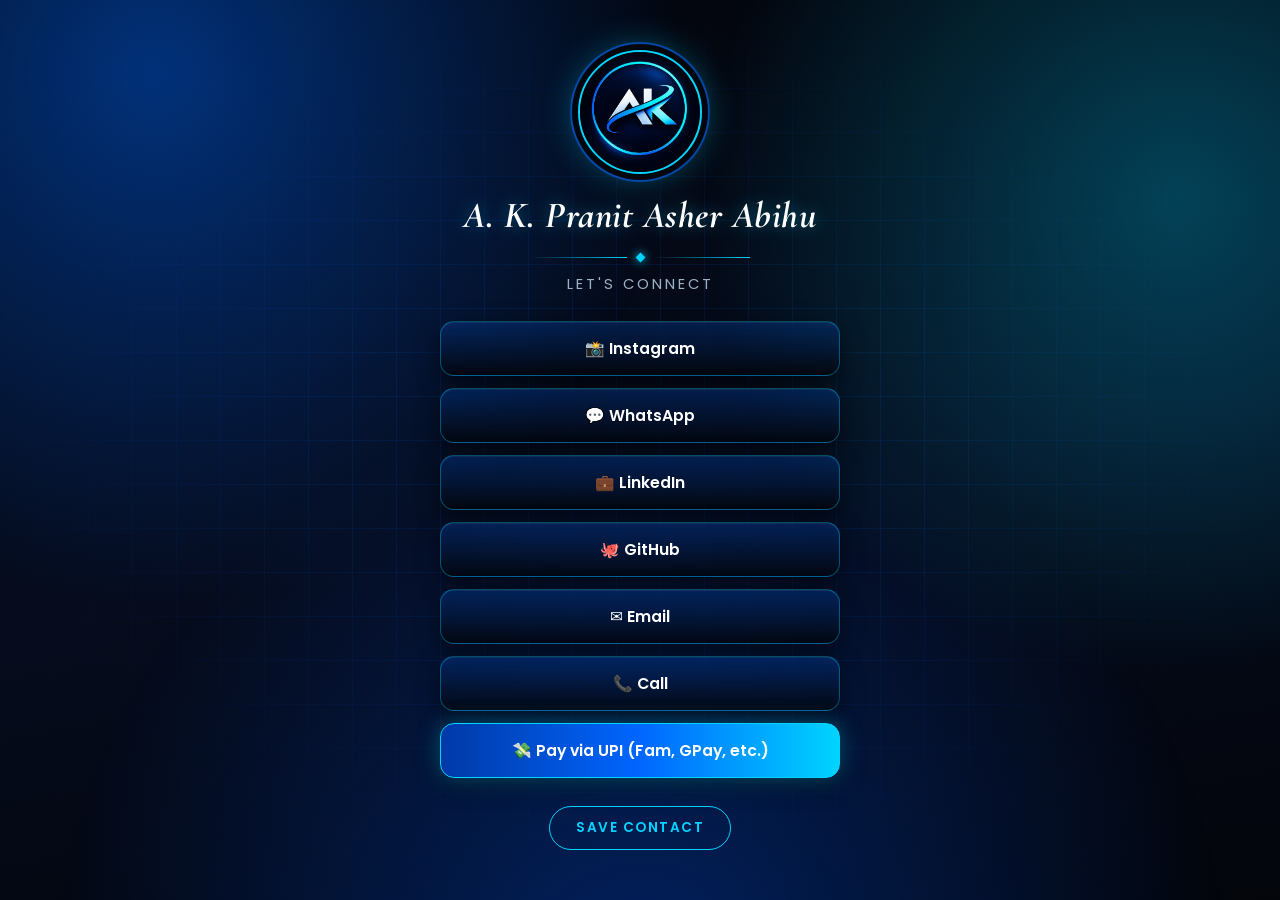
==== commit e94aaf75: "Blue and black connect page with textured layers and Cormorant name font Co-Authored-By: Claude Haik" ====
--- a/connect/index.html
+++ b/connect/index.html
@@ -4,12 +4,23 @@
   <meta charset="UTF-8" />
   <meta name="viewport" content="width=device-width, initial-scale=1.0" />
   <title>Pranit Asher Abihu · Connect</title>
+  <link rel="preconnect" href="https://fonts.googleapis.com" />
+  <link rel="preconnect" href="https://fonts.gstatic.com" crossorigin />
+  <link href="https://fonts.googleapis.com/css2?family=Cormorant+Garamond:ital,wght@0,600;0,700;1,600;1,700&family=Poppins:wght@400;600;700&display=swap" rel="stylesheet" />
   <link rel="stylesheet" href="style.css" />
 </head>
 <body>
+  <div class="layer layer-grid" aria-hidden="true"></div>
+  <div class="layer layer-noise" aria-hidden="true"></div>
+  <div class="layer layer-glow" aria-hidden="true"></div>
+
   <main class="wrap">
-    <div class="avatar">PA</div>
+    <div class="avatar">
+      <img src="photo.jpg" alt="Pranit Asher Abihu" onerror="this.onerror=null;this.src='logo.jpg'" />
+    </div>
+
     <h1>A. K. Pranit Asher Abihu</h1>
+    <div class="divider"><span></span></div>
     <p class="sub">Let's connect</p>
 
     <nav class="links">
--- a/connect/style.css
+++ b/connect/style.css
@@ -1,102 +1,153 @@
 * { box-sizing: border-box; margin: 0; padding: 0; }
 
 :root {
-  --pink: #ff6fb1;
-  --orange: #ffa45b;
-  --yellow: #ffd66b;
-  --purple: #8f7bff;
-  --blue: #5ec8ff;
-  --green: #5ff0b0;
+  --black: #03060d;
+  --navy: #0a1633;
+  --blue: #0066ff;
+  --blue-deep: #0039a6;
+  --cyan: #00d4ff;
+  --ice: #cfe9ff;
 }
 
+html, body { min-height: 100%; }
+
 body {
-  font-family: "Segoe UI", system-ui, -apple-system, Roboto, Arial, sans-serif;
+  position: relative;
+  font-family: "Poppins", system-ui, sans-serif;
   min-height: 100vh;
   display: flex;
   align-items: center;
   justify-content: center;
-  padding: 28px 20px;
-  color: #fff;
+  padding: 40px 20px;
+  color: var(--ice);
+  background: linear-gradient(170deg, #02040a 0%, #050b1c 55%, #02040a 100%);
+  overflow-x: hidden;
+}
+
+/* Texture and light layers behind the content */
+.layer { position: fixed; inset: 0; pointer-events: none; z-index: 0; }
+
+.layer-grid {
+  background-image:
+    linear-gradient(rgba(0, 102, 255, 0.10) 1px, transparent 1px),
+    linear-gradient(90deg, rgba(0, 102, 255, 0.10) 1px, transparent 1px);
+  background-size: 44px 44px;
+  mask-image: radial-gradient(ellipse at center, #000 30%, transparent 75%);
+  -webkit-mask-image: radial-gradient(ellipse at center, #000 30%, transparent 75%);
+}
+
+.layer-noise {
+  opacity: 0.22;
+  background-image: url("data:image/svg+xml;utf8,<svg xmlns='http://www.w3.org/2000/svg' width='160' height='160'><filter id='n'><feTurbulence type='fractalNoise' baseFrequency='0.9' numOctaves='2' stitchTiles='stitch'/><feColorMatrix type='saturate' values='0'/></filter><rect width='100%' height='100%' filter='url(%23n)'/></svg>");
+  mix-blend-mode: overlay;
+}
+
+.layer-glow {
   background:
-    radial-gradient(circle at 15% 10%, rgba(255, 111, 177, 0.55), transparent 45%),
-    radial-gradient(circle at 85% 20%, rgba(94, 200, 255, 0.5), transparent 45%),
-    radial-gradient(circle at 50% 100%, rgba(95, 240, 176, 0.45), transparent 50%),
-    linear-gradient(160deg, #2b1b5c 0%, #5b2a8f 45%, #1d3a7a 100%);
-  background-attachment: fixed;
+    radial-gradient(circle at 12% 8%, rgba(0, 102, 255, 0.45), transparent 38%),
+    radial-gradient(circle at 92% 22%, rgba(0, 212, 255, 0.28), transparent 35%),
+    radial-gradient(circle at 50% 110%, rgba(0, 57, 166, 0.55), transparent 50%);
 }
 
 .wrap {
+  position: relative; z-index: 1;
   width: 100%;
   max-width: 400px;
   text-align: center;
 }
 
+/* Logo or photo in a glowing blue ring */
 .avatar {
-  width: 110px; height: 110px; margin: 0 auto 18px;
+  position: relative; overflow: hidden;
+  width: 124px; height: 124px; margin: 0 auto 22px;
   border-radius: 50%;
-  background: linear-gradient(135deg, var(--pink), var(--orange), var(--yellow));
-  padding: 4px;
-  box-shadow: 0 10px 30px rgba(255, 111, 177, 0.45);
-  display: flex; align-items: center; justify-content: center;
-  font-size: 2rem; font-weight: 800; color: #2b1b5c;
-  letter-spacing: 1px;
+  background: var(--black);
+  border: 2px solid var(--cyan);
+  box-shadow:
+    0 0 0 6px var(--black),
+    0 0 0 8px rgba(0, 102, 255, 0.55),
+    0 0 36px rgba(0, 212, 255, 0.45);
+}
+.avatar img {
+  position: absolute; inset: 0;
+  width: 100%; height: 100%;
+  border-radius: 50%; object-fit: cover;
 }
 
+/* Name: Cormorant Garamond, the only serif on the page */
 h1 {
-  font-size: 1.55rem; font-weight: 800; line-height: 1.25;
-  background: linear-gradient(90deg, var(--yellow), var(--pink), var(--blue));
-  -webkit-background-clip: text; background-clip: text; color: transparent;
+  font-family: "Cormorant Garamond", "Book Antiqua", Georgia, serif;
+  font-size: 2.3rem; font-weight: 700; font-style: italic; line-height: 1.1;
+  color: #ffffff;
+  text-shadow: 0 0 18px rgba(0, 212, 255, 0.45);
+  letter-spacing: 0.5px;
+}
+
+.divider {
+  display: flex; align-items: center; justify-content: center;
+  margin: 14px auto 10px; height: 14px; max-width: 220px;
+}
+.divider::before, .divider::after {
+  content: ""; flex: 1; height: 1px;
+  background: linear-gradient(90deg, transparent, var(--cyan));
+}
+.divider span {
+  width: 7px; height: 7px; margin: 0 10px;
+  background: var(--cyan);
+  transform: rotate(45deg);
+  box-shadow: 0 0 10px var(--cyan);
 }
 
 .sub {
-  margin: 8px 0 26px;
-  color: rgba(255, 255, 255, 0.85);
-  font-size: 1rem;
-  letter-spacing: 0.5px;
+  margin-bottom: 26px;
+  color: rgba(207, 233, 255, 0.75);
+  font-size: 0.92rem;
+  letter-spacing: 3px; text-transform: uppercase;
 }
 
-.links { display: flex; flex-direction: column; gap: 14px; }
+.links { display: flex; flex-direction: column; gap: 12px; }
 
 .links a {
   display: flex; align-items: center; justify-content: center; gap: 10px;
-  padding: 16px 20px;
-  border-radius: 18px;
-  color: #fff;
+  padding: 15px 20px;
+  border-radius: 14px;
+  color: #ffffff;
   text-decoration: none;
-  font-weight: 700;
-  font-size: 1.05rem;
-  background: linear-gradient(90deg, var(--c1), var(--c2));
-  box-shadow: 0 8px 22px rgba(0, 0, 0, 0.25);
-  transition: transform 0.15s ease, box-shadow 0.15s ease, filter 0.15s ease;
+  font-weight: 600;
+  font-size: 0.98rem;
+  background:
+    linear-gradient(180deg, rgba(0, 102, 255, 0.22), rgba(3, 6, 13, 0.85));
+  border: 1px solid rgba(0, 212, 255, 0.35);
+  box-shadow: inset 0 1px 0 rgba(255, 255, 255, 0.06), 0 8px 22px rgba(0, 0, 0, 0.55);
+  backdrop-filter: blur(6px);
+  transition: transform 0.15s ease, box-shadow 0.2s ease, border-color 0.2s ease, background 0.2s ease;
 }
 .links a:hover {
-  transform: translateY(-3px) scale(1.01);
-  box-shadow: 0 14px 28px rgba(0, 0, 0, 0.3);
-  filter: brightness(1.08);
+  transform: translateY(-2px);
+  border-color: var(--cyan);
+  background: linear-gradient(90deg, var(--blue-deep), var(--blue) 60%, var(--cyan));
+  box-shadow: 0 0 24px rgba(0, 212, 255, 0.45);
   text-decoration: none;
 }
 .links a:active { transform: scale(0.98); }
 
-/* Each button gets its own colour pair */
-.instagram { --c1: #f58529; --c2: #dd2a7b; }
-.whatsapp  { --c1: #25d366; --c2: #128c7e; }
-.linkedin  { --c1: #0a66c2; --c2: #4ea1ff; }
-.github    { --c1: #24292f; --c2: #6e5494; }
-.email     { --c1: #ff6fb1; --c2: #8f7bff; }
-.phone     { --c1: #ffa45b; --c2: #ffd66b; color: #2b1b5c; }
-.pay       { --c1: #00c853; --c2: #64dd17; }
+/* Pay button is the filled one */
+.links a.pay {
+  background: linear-gradient(90deg, var(--blue-deep), var(--blue), var(--cyan));
+  border-color: var(--cyan);
+  box-shadow: 0 0 22px rgba(0, 212, 255, 0.35), 0 8px 22px rgba(0, 0, 0, 0.55);
+}
 
 .save {
   display: inline-block;
   margin-top: 28px;
-  padding: 12px 24px;
+  padding: 11px 26px;
   border-radius: 999px;
-  border: 2px solid rgba(255, 255, 255, 0.7);
-  color: #fff;
+  border: 1px solid var(--cyan);
+  color: var(--cyan);
   text-decoration: none;
-  font-weight: 700;
-  background: rgba(255, 255, 255, 0.12);
-  backdrop-filter: blur(6px);
-  transition: background 0.15s ease;
+  font-weight: 600;
+  font-size: 0.85rem;
+  letter-spacing: 1.5px; text-transform: uppercase;
 }
-.save:hover { background: rgba(255, 255, 255, 0.25); text-decoration: none; }
+.save:hover { background: rgba(0, 212, 255, 0.12); text-decoration: none; }
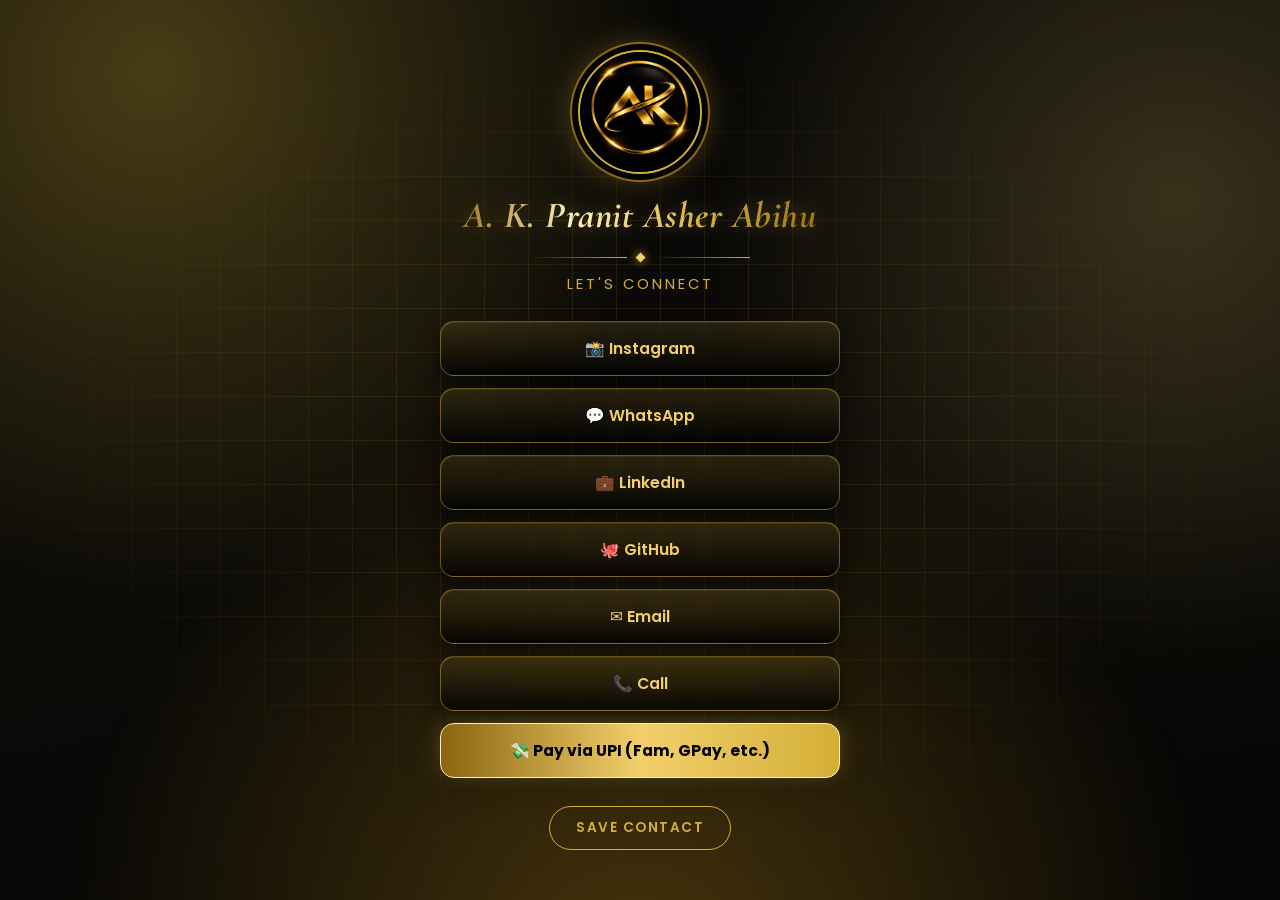
==== commit a3f49d9d: "Use new gold AK logo on connect page Co-Authored-By: Claude Haiku 5.5 <noreply@anthropic.com>" ====
--- a/connect/index.html
+++ b/connect/index.html
@@ -16,7 +16,7 @@
 
   <main class="wrap">
     <div class="avatar">
-      <img src="photo.jpg" alt="Pranit Asher Abihu" onerror="this.onerror=null;this.src='logo.jpg'" />
+      <img src="photo.jpg" alt="Pranit Asher Abihu" onerror="this.onerror=null;this.src='logo.webp'" />
     </div>
 
     <h1>A. K. Pranit Asher Abihu</h1>
--- a/connect/style.css
+++ b/connect/style.css
@@ -1,12 +1,12 @@
 * { box-sizing: border-box; margin: 0; padding: 0; }
 
 :root {
-  --black: #03060d;
-  --navy: #0a1633;
-  --blue: #0066ff;
-  --blue-deep: #0039a6;
-  --cyan: #00d4ff;
-  --ice: #cfe9ff;
+  --black: #030303;
+  --gold-1: #fff1b8;
+  --gold-2: #f2cf6b;
+  --gold-3: #d4af37;
+  --gold-4: #8a6512;
+  --ice: #f6e7b4;
 }
 
 html, body { min-height: 100%; }
@@ -20,7 +20,7 @@
   justify-content: center;
   padding: 40px 20px;
   color: var(--ice);
-  background: linear-gradient(170deg, #02040a 0%, #050b1c 55%, #02040a 100%);
+  background: linear-gradient(170deg, #050505 0%, #0b0a07 55%, #040404 100%);
   overflow-x: hidden;
 }
 
@@ -29,8 +29,8 @@
 
 .layer-grid {
   background-image:
-    linear-gradient(rgba(0, 102, 255, 0.10) 1px, transparent 1px),
-    linear-gradient(90deg, rgba(0, 102, 255, 0.10) 1px, transparent 1px);
+    linear-gradient(rgba(212, 175, 55, 0.10) 1px, transparent 1px),
+    linear-gradient(90deg, rgba(212, 175, 55, 0.10) 1px, transparent 1px);
   background-size: 44px 44px;
   mask-image: radial-gradient(ellipse at center, #000 30%, transparent 75%);
   -webkit-mask-image: radial-gradient(ellipse at center, #000 30%, transparent 75%);
@@ -44,9 +44,9 @@
 
 .layer-glow {
   background:
-    radial-gradient(circle at 12% 8%, rgba(0, 102, 255, 0.45), transparent 38%),
-    radial-gradient(circle at 92% 22%, rgba(0, 212, 255, 0.28), transparent 35%),
-    radial-gradient(circle at 50% 110%, rgba(0, 57, 166, 0.55), transparent 50%);
+    radial-gradient(circle at 12% 8%, rgba(212, 175, 55, 0.32), transparent 38%),
+    radial-gradient(circle at 92% 22%, rgba(242, 207, 107, 0.2), transparent 35%),
+    radial-gradient(circle at 50% 110%, rgba(138, 101, 18, 0.5), transparent 50%);
 }
 
 .wrap {
@@ -56,17 +56,17 @@
   text-align: center;
 }
 
-/* Logo or photo in a glowing blue ring */
+/* Logo or photo in a gold ring */
 .avatar {
   position: relative; overflow: hidden;
   width: 124px; height: 124px; margin: 0 auto 22px;
   border-radius: 50%;
   background: var(--black);
-  border: 2px solid var(--cyan);
+  border: 2px solid var(--gold-3);
   box-shadow:
     0 0 0 6px var(--black),
-    0 0 0 8px rgba(0, 102, 255, 0.55),
-    0 0 36px rgba(0, 212, 255, 0.45);
+    0 0 0 8px var(--gold-4),
+    0 0 36px rgba(212, 175, 55, 0.45);
 }
 .avatar img {
   position: absolute; inset: 0;
@@ -78,8 +78,9 @@
 h1 {
   font-family: "Cormorant Garamond", "Book Antiqua", Georgia, serif;
   font-size: 2.3rem; font-weight: 700; font-style: italic; line-height: 1.1;
-  color: #ffffff;
-  text-shadow: 0 0 18px rgba(0, 212, 255, 0.45);
+  background: linear-gradient(90deg, var(--gold-4), var(--gold-1), var(--gold-3), var(--gold-4));
+  -webkit-background-clip: text; background-clip: text; color: transparent;
+  filter: drop-shadow(0 0 10px rgba(212, 175, 55, 0.3));
   letter-spacing: 0.5px;
 }
 
@@ -89,18 +90,18 @@
 }
 .divider::before, .divider::after {
   content: ""; flex: 1; height: 1px;
-  background: linear-gradient(90deg, transparent, var(--cyan));
+  background: linear-gradient(90deg, transparent, var(--gold-3));
 }
 .divider span {
   width: 7px; height: 7px; margin: 0 10px;
-  background: var(--cyan);
+  background: var(--gold-2);
   transform: rotate(45deg);
-  box-shadow: 0 0 10px var(--cyan);
+  box-shadow: 0 0 10px var(--gold-3);
 }
 
 .sub {
   margin-bottom: 26px;
-  color: rgba(207, 233, 255, 0.75);
+  color: var(--gold-3);
   font-size: 0.92rem;
   letter-spacing: 3px; text-transform: uppercase;
 }
@@ -111,31 +112,33 @@
   display: flex; align-items: center; justify-content: center; gap: 10px;
   padding: 15px 20px;
   border-radius: 14px;
-  color: #ffffff;
+  color: var(--gold-2);
   text-decoration: none;
   font-weight: 600;
   font-size: 0.98rem;
-  background:
-    linear-gradient(180deg, rgba(0, 102, 255, 0.22), rgba(3, 6, 13, 0.85));
-  border: 1px solid rgba(0, 212, 255, 0.35);
-  box-shadow: inset 0 1px 0 rgba(255, 255, 255, 0.06), 0 8px 22px rgba(0, 0, 0, 0.55);
+  background: linear-gradient(180deg, rgba(212, 175, 55, 0.14), rgba(3, 3, 3, 0.88));
+  border: 1px solid rgba(212, 175, 55, 0.45);
+  box-shadow: inset 0 1px 0 rgba(255, 241, 184, 0.08), 0 8px 22px rgba(0, 0, 0, 0.6);
   backdrop-filter: blur(6px);
-  transition: transform 0.15s ease, box-shadow 0.2s ease, border-color 0.2s ease, background 0.2s ease;
+  transition: transform 0.15s ease, box-shadow 0.2s ease, border-color 0.2s ease, background 0.2s ease, color 0.2s ease;
 }
 .links a:hover {
   transform: translateY(-2px);
-  border-color: var(--cyan);
-  background: linear-gradient(90deg, var(--blue-deep), var(--blue) 60%, var(--cyan));
-  box-shadow: 0 0 24px rgba(0, 212, 255, 0.45);
+  color: var(--black);
+  border-color: var(--gold-1);
+  background: linear-gradient(90deg, var(--gold-4), var(--gold-2) 50%, var(--gold-3));
+  box-shadow: 0 0 24px rgba(212, 175, 55, 0.5);
   text-decoration: none;
 }
 .links a:active { transform: scale(0.98); }
 
 /* Pay button is the filled one */
 .links a.pay {
-  background: linear-gradient(90deg, var(--blue-deep), var(--blue), var(--cyan));
-  border-color: var(--cyan);
-  box-shadow: 0 0 22px rgba(0, 212, 255, 0.35), 0 8px 22px rgba(0, 0, 0, 0.55);
+  background: linear-gradient(90deg, var(--gold-4), var(--gold-2), var(--gold-3));
+  color: var(--black);
+  font-weight: 700;
+  border-color: var(--gold-1);
+  box-shadow: 0 0 22px rgba(212, 175, 55, 0.35), 0 8px 22px rgba(0, 0, 0, 0.6);
 }
 
 .save {
@@ -143,11 +146,11 @@
   margin-top: 28px;
   padding: 11px 26px;
   border-radius: 999px;
-  border: 1px solid var(--cyan);
-  color: var(--cyan);
+  border: 1px solid var(--gold-3);
+  color: var(--gold-3);
   text-decoration: none;
   font-weight: 600;
   font-size: 0.85rem;
   letter-spacing: 1.5px; text-transform: uppercase;
 }
-.save:hover { background: rgba(0, 212, 255, 0.12); text-decoration: none; }
+.save:hover { background: rgba(212, 175, 55, 0.12); text-decoration: none; }
